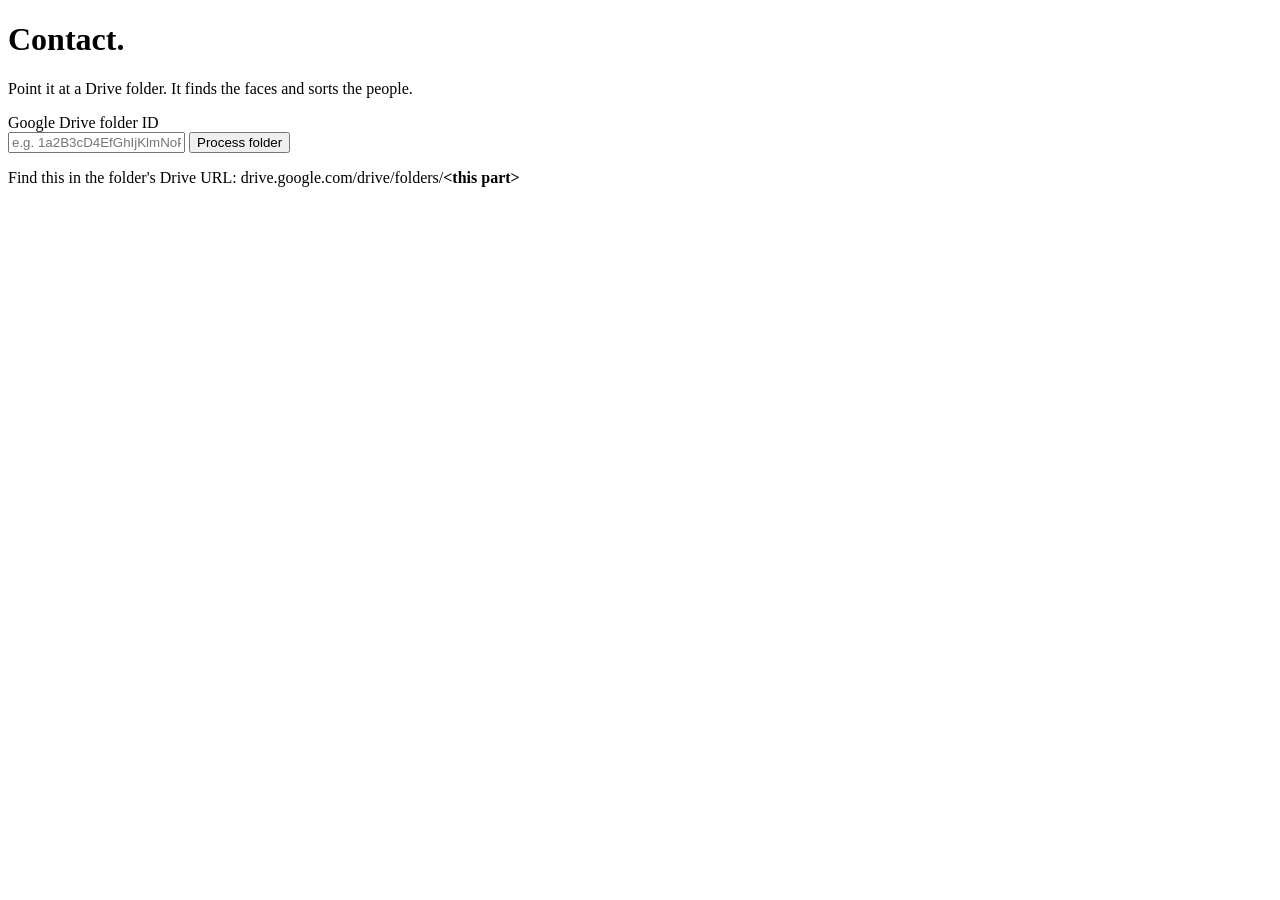
==== static/index.html @ 9b44f635 "Add files via upload" ====
<!DOCTYPE html>
<html lang="en">
<head>
<meta charset="UTF-8" />
<meta name="viewport" content="width=device-width, initial-scale=1.0" />
<title>Contact &mdash; Face Grouping</title>
<link rel="preconnect" href="https://fonts.googleapis.com" />
<link rel="preconnect" href="https://fonts.gstatic.com" crossorigin />
<link href="https://fonts.googleapis.com/css2?family=Fraunces:ital,opsz,wght@0,9..144,500;0,9..144,600;1,9..144,500&family=IBM+Plex+Mono:wght@400;500;600&display=swap" rel="stylesheet" />
<link rel="stylesheet" href="/style.css" />
</head>
<body>

<header class="header">
  <div class="sprockets" aria-hidden="true"></div>
  <div class="header-inner">
    <h1 class="wordmark">Contact<span class="wordmark-accent">.</span></h1>
    <p class="tagline">Point it at a Drive folder. It finds the faces and sorts the people.</p>
  </div>
  <div class="sprockets" aria-hidden="true"></div>
</header>

<main class="main">

  <section class="loader-panel" id="loader-panel">
    <label class="field-label" for="folder-input">Google Drive folder ID</label>
    <div class="loader-row">
      <input id="folder-input" type="text" placeholder="e.g. 1a2B3cD4EfGhIjKlmNoPQrstuVWxyz" autocomplete="off" />
      <button id="process-btn" class="btn-primary">Process folder</button>
    </div>
    <p class="hint">Find this in the folder's Drive URL: drive.google.com/drive/folders/<strong>&lt;this part&gt;</strong></p>
    <div id="status-line" class="status-line" hidden>
      <div class="status-bar"><div class="status-bar-fill" id="status-fill"></div></div>
      <p id="status-text" class="status-text"></p>
    </div>
  </section>

  <section id="people-view" class="people-view" hidden>
    <div class="section-heading">
      <h2>People found <span id="people-count" class="frame-count"></span></h2>
      <button id="back-to-loader" class="btn-ghost">New folder</button>
    </div>
    <div id="people-grid" class="people-grid"></div>
  </section>

  <section id="detail-view" class="detail-view" hidden>
    <div class="section-heading">
      <button id="back-to-people" class="btn-ghost">&larr; All people</button>
      <input id="person-label-input" class="person-label-input" />
    </div>
    <div id="photo-grid" class="photo-grid"></div>
  </section>

</main>

<div id="lightbox" class="lightbox" hidden>
  <button id="lightbox-close" class="lightbox-close" aria-label="Close">&times;</button>
  <img id="lightbox-img" src="" alt="" />
</div>

<script src="/app.js"></script>
</body>
</html>
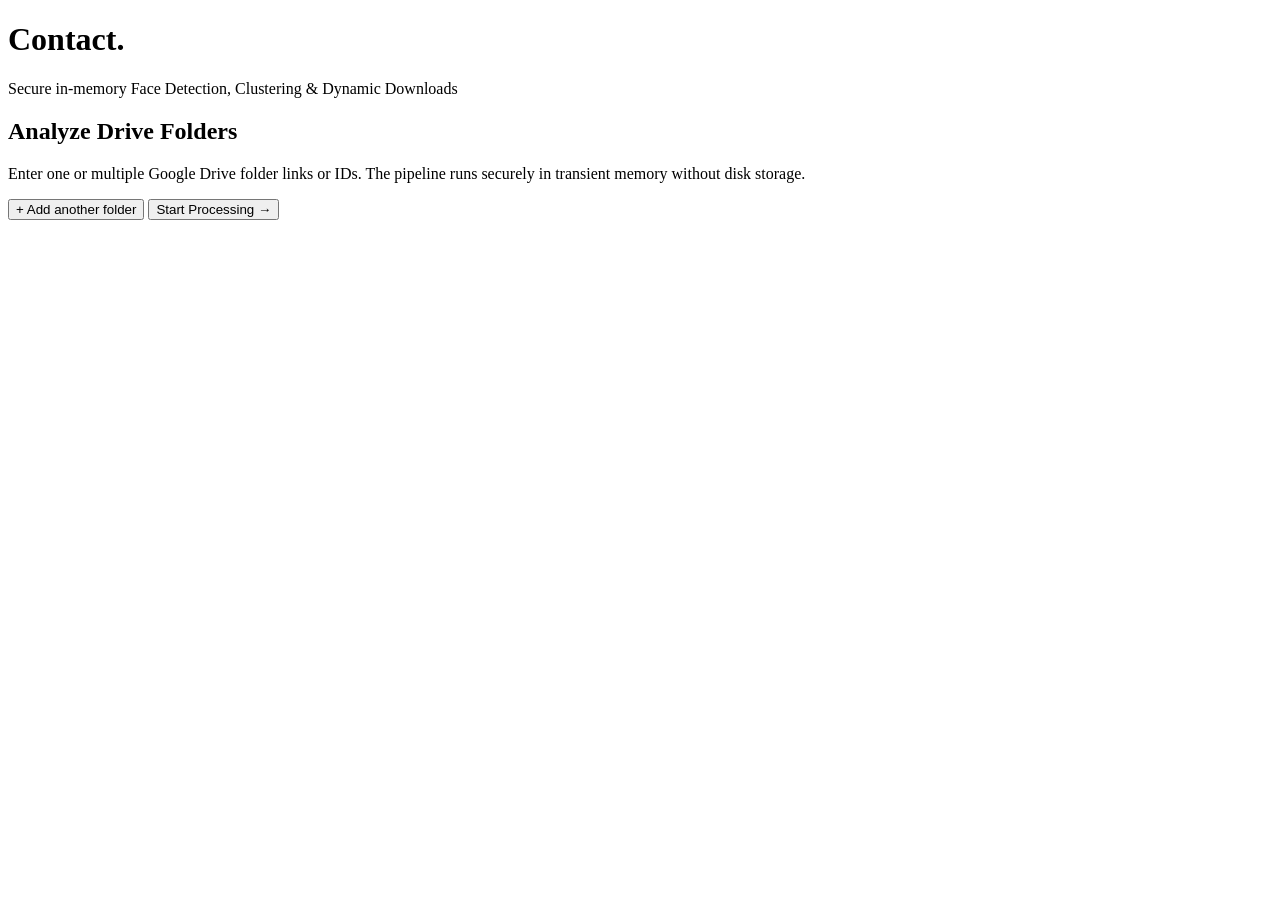
==== commit b5fd5013: "Update face clustering app with new features" ====
--- a/static/index.html
+++ b/static/index.html
@@ -6,7 +6,7 @@
 <title>Contact &mdash; Face Grouping</title>
 <link rel="preconnect" href="https://fonts.googleapis.com" />
 <link rel="preconnect" href="https://fonts.gstatic.com" crossorigin />
-<link href="https://fonts.googleapis.com/css2?family=Fraunces:ital,opsz,wght@0,9..144,500;0,9..144,600;1,9..144,500&family=IBM+Plex+Mono:wght@400;500;600&display=swap" rel="stylesheet" />
+<link href="https://fonts.googleapis.com/css2?family=Fraunces:ital,opsz,wght@0,9..144,400;0,9..144,500;0,9..144,600;1,9..144,500&family=IBM+Plex+Mono:wght@300;400;500;600&family=Plus+Jakarta+Sans:wght@300;400;500;600;700&display=swap" rel="stylesheet" />
 <link rel="stylesheet" href="/style.css" />
 </head>
 <body>
@@ -15,44 +15,124 @@
   <div class="sprockets" aria-hidden="true"></div>
   <div class="header-inner">
     <h1 class="wordmark">Contact<span class="wordmark-accent">.</span></h1>
-    <p class="tagline">Point it at a Drive folder. It finds the faces and sorts the people.</p>
+    <p class="tagline">Secure in-memory Face Detection, Clustering & Dynamic Downloads</p>
   </div>
   <div class="sprockets" aria-hidden="true"></div>
 </header>
 
 <main class="main">
 
+  <!-- Processing / Loader panel -->
   <section class="loader-panel" id="loader-panel">
-    <label class="field-label" for="folder-input">Google Drive folder ID</label>
-    <div class="loader-row">
-      <input id="folder-input" type="text" placeholder="e.g. 1a2B3cD4EfGhIjKlmNoPQrstuVWxyz" autocomplete="off" />
-      <button id="process-btn" class="btn-primary">Process folder</button>
+    <h2 class="section-title">Analyze Drive Folders</h2>
+    <p class="section-desc">Enter one or multiple Google Drive folder links or IDs. The pipeline runs securely in transient memory without disk storage.</p>
+    
+    <div id="folders-container" class="folders-container">
+      <!-- Added dynamically via JS, starting with one by default -->
     </div>
-    <p class="hint">Find this in the folder's Drive URL: drive.google.com/drive/folders/<strong>&lt;this part&gt;</strong></p>
+    
+    <div class="loader-controls">
+      <button id="add-folder-btn" class="btn-secondary" type="button">+ Add another folder</button>
+      <button id="process-btn" class="btn-primary" type="button">Start Processing &rarr;</button>
+    </div>
+    
     <div id="status-line" class="status-line" hidden>
       <div class="status-bar"><div class="status-bar-fill" id="status-fill"></div></div>
+      
+      <!-- Premium Stats Panel -->
+      <div class="stats-deck" id="stats-deck">
+        <div class="stat-card">
+          <span class="stat-val" id="stat-discovered">0</span>
+          <span class="stat-lbl">Files Discovered</span>
+        </div>
+        <div class="stat-card">
+          <span class="stat-val" id="stat-skipped">0</span>
+          <span class="stat-lbl">Duplicates Skipped</span>
+        </div>
+        <div class="stat-card">
+          <span class="stat-val" id="stat-processed">0</span>
+          <span class="stat-lbl">Unique Processed</span>
+        </div>
+        <div class="stat-card">
+          <span class="stat-val" id="stat-faces">0</span>
+          <span class="stat-lbl">Faces Detected</span>
+        </div>
+      </div>
+      
       <p id="status-text" class="status-text"></p>
     </div>
   </section>
 
+  <!-- Completion panel -->
+  <section class="loader-panel" id="completion-panel" hidden>
+    <div style="text-align: center; margin-bottom: 24px;">
+      <div style="display: inline-flex; align-items: center; justify-content: center; width: 64px; height: 64px; border-radius: 50%; background: rgba(102, 252, 241, 0.1); color: var(--accent); font-size: 2rem; font-weight: 700; margin-bottom: 16px;">✓</div>
+      <h2 class="section-title">Analysis Complete</h2>
+      <p class="section-desc">Google Drive folders processed. Face grouping completed in-memory.</p>
+    </div>
+    
+    <!-- Final Stats Panel -->
+    <div class="stats-deck">
+      <div class="stat-card">
+        <span class="stat-val" id="final-discovered">0</span>
+        <span class="stat-lbl">Files Discovered</span>
+      </div>
+      <div class="stat-card">
+        <span class="stat-val" id="final-skipped">0</span>
+        <span class="stat-lbl">Duplicates Skipped</span>
+      </div>
+      <div class="stat-card">
+        <span class="stat-val" id="final-processed">0</span>
+        <span class="stat-lbl">Unique Processed</span>
+      </div>
+      <div class="stat-card">
+        <span class="stat-val" id="final-faces">0</span>
+        <span class="stat-lbl">Faces Detected</span>
+      </div>
+      <div class="stat-card">
+        <span class="stat-val" id="final-people">0</span>
+        <span class="stat-lbl">People Found</span>
+      </div>
+    </div>
+    
+    <div class="loader-controls" style="margin-top: 30px; display: flex; justify-content: center; gap: 16px;">
+      <button id="completion-back-btn" class="btn-secondary" type="button">&larr; Back to Home</button>
+      <button id="completion-view-btn" class="btn-primary" type="button">View Results &rarr;</button>
+    </div>
+  </section>
+
+  <!-- People / Results panel -->
   <section id="people-view" class="people-view" hidden>
     <div class="section-heading">
       <h2>People found <span id="people-count" class="frame-count"></span></h2>
-      <button id="back-to-loader" class="btn-ghost">New folder</button>
+      <button id="back-to-home" class="btn-secondary">&larr; Back to Home</button>
     </div>
     <div id="people-grid" class="people-grid"></div>
   </section>
 
+  <!-- Detail / Photo grid view -->
   <section id="detail-view" class="detail-view" hidden>
-    <div class="section-heading">
-      <button id="back-to-people" class="btn-ghost">&larr; All people</button>
-      <input id="person-label-input" class="person-label-input" />
+    <div class="detail-header-row">
+      <div class="title-section">
+        <button id="back-to-people" class="btn-ghost">&larr; All people</button>
+        <input id="person-label-input" class="person-label-input" placeholder="Rename person..." />
+      </div>
+      
+      <!-- Selection & download controls -->
+      <div class="selection-controls">
+        <span id="selected-count" class="selected-count">0 selected</span>
+        <button id="select-all-btn" class="btn-secondary">Select All</button>
+        <button id="deselect-all-btn" class="btn-secondary">Deselect All</button>
+        <button id="download-selected-btn" class="btn-primary" disabled>Download Selected</button>
+        <button id="download-all-btn" class="btn-primary">Download All</button>
+      </div>
     </div>
     <div id="photo-grid" class="photo-grid"></div>
   </section>
 
 </main>
 
+<!-- Lightbox -->
 <div id="lightbox" class="lightbox" hidden>
   <button id="lightbox-close" class="lightbox-close" aria-label="Close">&times;</button>
   <img id="lightbox-img" src="" alt="" />
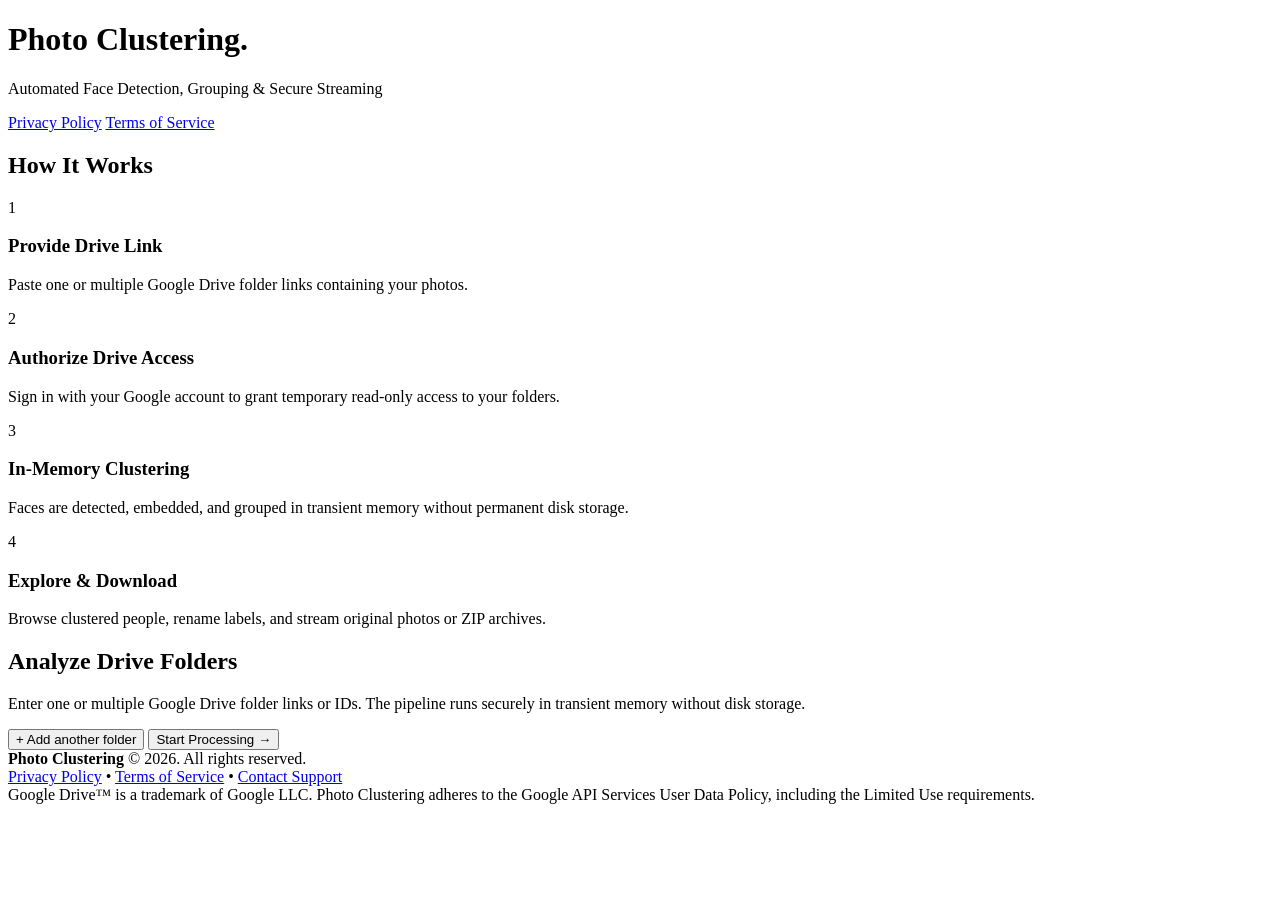
==== commit bdf35070: "Prepare app for production OAuth" ====
--- a/static/index.html
+++ b/static/index.html
@@ -3,7 +3,7 @@
 <head>
 <meta charset="UTF-8" />
 <meta name="viewport" content="width=device-width, initial-scale=1.0" />
-<title>Contact &mdash; Face Grouping</title>
+<title>Photo Clustering &mdash; Face Grouping & Organization</title>
 <link rel="preconnect" href="https://fonts.googleapis.com" />
 <link rel="preconnect" href="https://fonts.gstatic.com" crossorigin />
 <link href="https://fonts.googleapis.com/css2?family=Fraunces:ital,opsz,wght@0,9..144,400;0,9..144,500;0,9..144,600;1,9..144,500&family=IBM+Plex+Mono:wght@300;400;500;600&family=Plus+Jakarta+Sans:wght@300;400;500;600;700&display=swap" rel="stylesheet" />
@@ -14,13 +14,46 @@
 <header class="header">
   <div class="sprockets" aria-hidden="true"></div>
   <div class="header-inner">
-    <h1 class="wordmark">Contact<span class="wordmark-accent">.</span></h1>
-    <p class="tagline">Secure in-memory Face Detection, Clustering & Dynamic Downloads</p>
+    <div>
+      <h1 class="wordmark">Photo Clustering<span class="wordmark-accent">.</span></h1>
+      <p class="tagline">Automated Face Detection, Grouping & Secure Streaming</p>
+    </div>
+    <nav class="header-nav">
+      <a href="/privacy" class="header-nav-link">Privacy Policy</a>
+      <a href="/terms" class="header-nav-link">Terms of Service</a>
+    </nav>
   </div>
   <div class="sprockets" aria-hidden="true"></div>
 </header>
 
 <main class="main">
+
+  <!-- How It Works Flow Section -->
+  <section class="workflow-banner">
+    <h2 class="workflow-title">How It Works</h2>
+    <div class="workflow-grid">
+      <div class="workflow-card">
+        <div class="workflow-step-badge">1</div>
+        <h3>Provide Drive Link</h3>
+        <p>Paste one or multiple Google Drive folder links containing your photos.</p>
+      </div>
+      <div class="workflow-card">
+        <div class="workflow-step-badge">2</div>
+        <h3>Authorize Drive Access</h3>
+        <p>Sign in with your Google account to grant temporary read-only access to your folders.</p>
+      </div>
+      <div class="workflow-card">
+        <div class="workflow-step-badge">3</div>
+        <h3>In-Memory Clustering</h3>
+        <p>Faces are detected, embedded, and grouped in transient memory without permanent disk storage.</p>
+      </div>
+      <div class="workflow-card">
+        <div class="workflow-step-badge">4</div>
+        <h3>Explore & Download</h3>
+        <p>Browse clustered people, rename labels, and stream original photos or ZIP archives.</p>
+      </div>
+    </div>
+  </section>
 
   <!-- Processing / Loader panel -->
   <section class="loader-panel" id="loader-panel">
@@ -138,6 +171,24 @@
   <img id="lightbox-img" src="" alt="" />
 </div>
 
+<footer class="footer">
+  <div class="footer-inner">
+    <div class="footer-brand">
+      <strong>Photo Clustering</strong> &copy; 2026. All rights reserved.
+    </div>
+    <div class="footer-links">
+      <a href="/privacy">Privacy Policy</a>
+      <span class="footer-separator">&bull;</span>
+      <a href="/terms">Terms of Service</a>
+      <span class="footer-separator">&bull;</span>
+      <a href="mailto:poorani24official@gmail.com">Contact Support</a>
+    </div>
+    <div class="footer-disclaimer">
+      Google Drive&trade; is a trademark of Google LLC. Photo Clustering adheres to the Google API Services User Data Policy, including the Limited Use requirements.
+    </div>
+  </div>
+</footer>
+
 <script src="/app.js"></script>
 </body>
 </html>
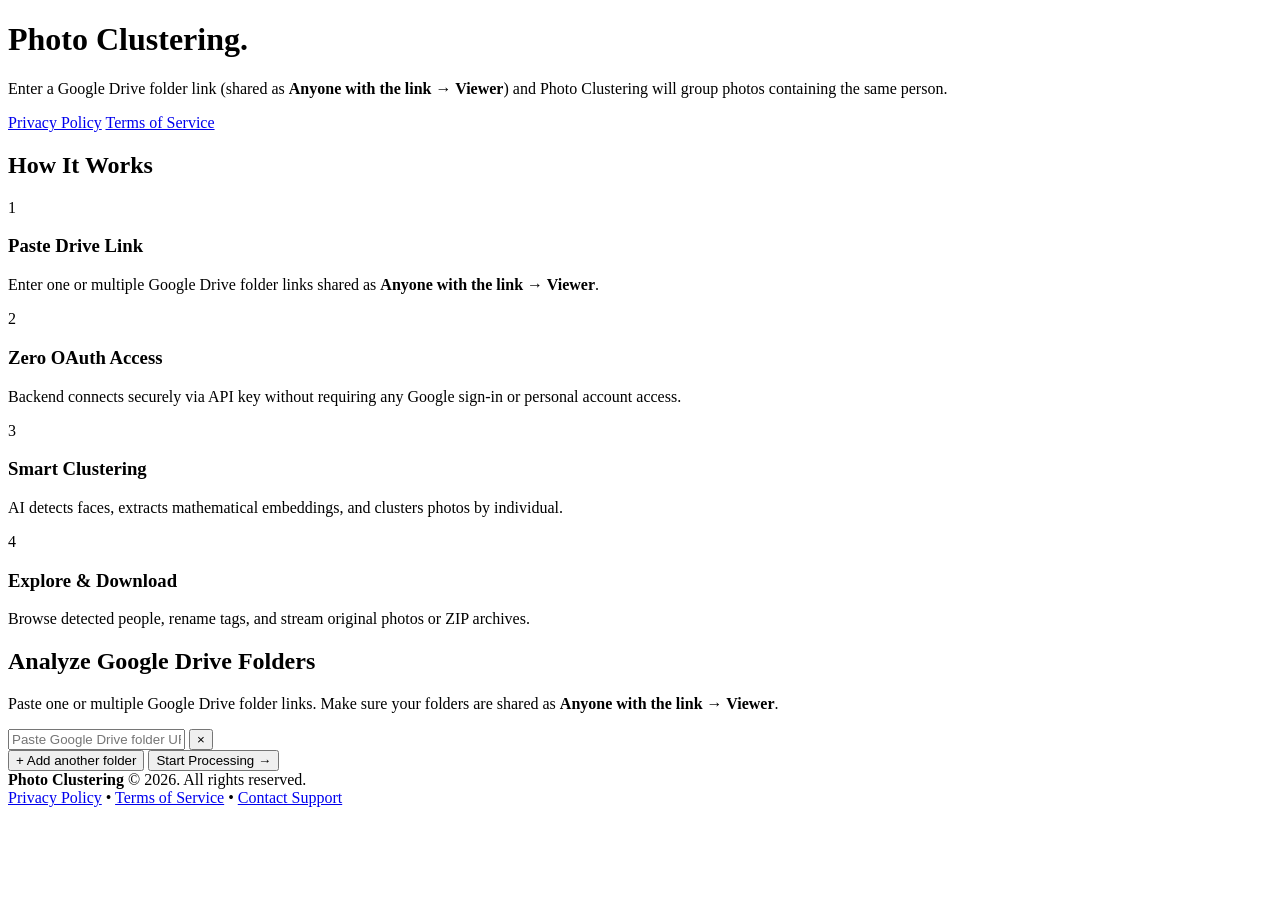
==== commit 1f5f9c12: "Remove OAuth and support public Google Drive folders" ====
--- a/static/index.html
+++ b/static/index.html
@@ -3,11 +3,12 @@
 <head>
 <meta charset="UTF-8" />
 <meta name="viewport" content="width=device-width, initial-scale=1.0" />
-<title>Photo Clustering &mdash; Face Grouping & Organization</title>
+<title>Photo Clustering &mdash; Group Photos by Face</title>
 <link rel="preconnect" href="https://fonts.googleapis.com" />
 <link rel="preconnect" href="https://fonts.gstatic.com" crossorigin />
 <link href="https://fonts.googleapis.com/css2?family=Fraunces:ital,opsz,wght@0,9..144,400;0,9..144,500;0,9..144,600;1,9..144,500&family=IBM+Plex+Mono:wght@300;400;500;600&family=Plus+Jakarta+Sans:wght@300;400;500;600;700&display=swap" rel="stylesheet" />
-<link rel="stylesheet" href="/style.css" />
+<link rel="stylesheet" href="/style.css?v=2.0" />
+
 </head>
 <body>
 
@@ -16,7 +17,7 @@
   <div class="header-inner">
     <div>
       <h1 class="wordmark">Photo Clustering<span class="wordmark-accent">.</span></h1>
-      <p class="tagline">Automated Face Detection, Grouping & Secure Streaming</p>
+      <p class="tagline">Enter a Google Drive folder link (shared as <strong>Anyone with the link &rarr; Viewer</strong>) and Photo Clustering will group photos containing the same person.</p>
     </div>
     <nav class="header-nav">
       <a href="/privacy" class="header-nav-link">Privacy Policy</a>
@@ -34,35 +35,39 @@
     <div class="workflow-grid">
       <div class="workflow-card">
         <div class="workflow-step-badge">1</div>
-        <h3>Provide Drive Link</h3>
-        <p>Paste one or multiple Google Drive folder links containing your photos.</p>
+        <h3>Paste Drive Link</h3>
+        <p>Enter one or multiple Google Drive folder links shared as <strong>Anyone with the link &rarr; Viewer</strong>.</p>
       </div>
       <div class="workflow-card">
         <div class="workflow-step-badge">2</div>
-        <h3>Authorize Drive Access</h3>
-        <p>Sign in with your Google account to grant temporary read-only access to your folders.</p>
+        <h3>Zero OAuth Access</h3>
+        <p>Backend connects securely via API key without requiring any Google sign-in or personal account access.</p>
       </div>
       <div class="workflow-card">
         <div class="workflow-step-badge">3</div>
-        <h3>In-Memory Clustering</h3>
-        <p>Faces are detected, embedded, and grouped in transient memory without permanent disk storage.</p>
+        <h3>Smart Clustering</h3>
+        <p>AI detects faces, extracts mathematical embeddings, and clusters photos by individual.</p>
       </div>
       <div class="workflow-card">
         <div class="workflow-step-badge">4</div>
         <h3>Explore & Download</h3>
-        <p>Browse clustered people, rename labels, and stream original photos or ZIP archives.</p>
+        <p>Browse detected people, rename tags, and stream original photos or ZIP archives.</p>
       </div>
     </div>
   </section>
 
   <!-- Processing / Loader panel -->
   <section class="loader-panel" id="loader-panel">
-    <h2 class="section-title">Analyze Drive Folders</h2>
-    <p class="section-desc">Enter one or multiple Google Drive folder links or IDs. The pipeline runs securely in transient memory without disk storage.</p>
+    <h2 class="section-title">Analyze Google Drive Folders</h2>
+    <p class="section-desc">Paste one or multiple Google Drive folder links. Make sure your folders are shared as <strong>Anyone with the link &rarr; Viewer</strong>.</p>
     
     <div id="folders-container" class="folders-container">
-      <!-- Added dynamically via JS, starting with one by default -->
+      <div class="folder-input-row">
+        <input type="text" class="folder-link-input" placeholder="Paste Google Drive folder URL or ID (shared as Anyone with the link &rarr; Viewer)" autocomplete="off" />
+        <button class="remove-folder-btn" type="button" aria-label="Remove input">&times;</button>
+      </div>
     </div>
+
     
     <div class="loader-controls">
       <button id="add-folder-btn" class="btn-secondary" type="button">+ Add another folder</button>
@@ -72,7 +77,7 @@
     <div id="status-line" class="status-line" hidden>
       <div class="status-bar"><div class="status-bar-fill" id="status-fill"></div></div>
       
-      <!-- Premium Stats Panel -->
+      <!-- Live Stats Deck -->
       <div class="stats-deck" id="stats-deck">
         <div class="stat-card">
           <span class="stat-val" id="stat-discovered">0</span>
@@ -101,7 +106,7 @@
     <div style="text-align: center; margin-bottom: 24px;">
       <div style="display: inline-flex; align-items: center; justify-content: center; width: 64px; height: 64px; border-radius: 50%; background: rgba(102, 252, 241, 0.1); color: var(--accent); font-size: 2rem; font-weight: 700; margin-bottom: 16px;">✓</div>
       <h2 class="section-title">Analysis Complete</h2>
-      <p class="section-desc">Google Drive folders processed. Face grouping completed in-memory.</p>
+      <p class="section-desc">Google Drive folders processed. Face grouping completed.</p>
     </div>
     
     <!-- Final Stats Panel -->
@@ -134,11 +139,12 @@
     </div>
   </section>
 
+
   <!-- People / Results panel -->
   <section id="people-view" class="people-view" hidden>
     <div class="section-heading">
       <h2>People found <span id="people-count" class="frame-count"></span></h2>
-      <button id="back-to-home" class="btn-secondary">&larr; Back to Home</button>
+      <button id="back-to-home" class="btn-secondary">&larr; Back to Upload</button>
     </div>
     <div id="people-grid" class="people-grid"></div>
   </section>
@@ -183,12 +189,10 @@
       <span class="footer-separator">&bull;</span>
       <a href="mailto:poorani24official@gmail.com">Contact Support</a>
     </div>
-    <div class="footer-disclaimer">
-      Google Drive&trade; is a trademark of Google LLC. Photo Clustering adheres to the Google API Services User Data Policy, including the Limited Use requirements.
-    </div>
   </div>
 </footer>
 
-<script src="/app.js"></script>
+<script src="/app.js?v=2.0"></script>
 </body>
 </html>
+
